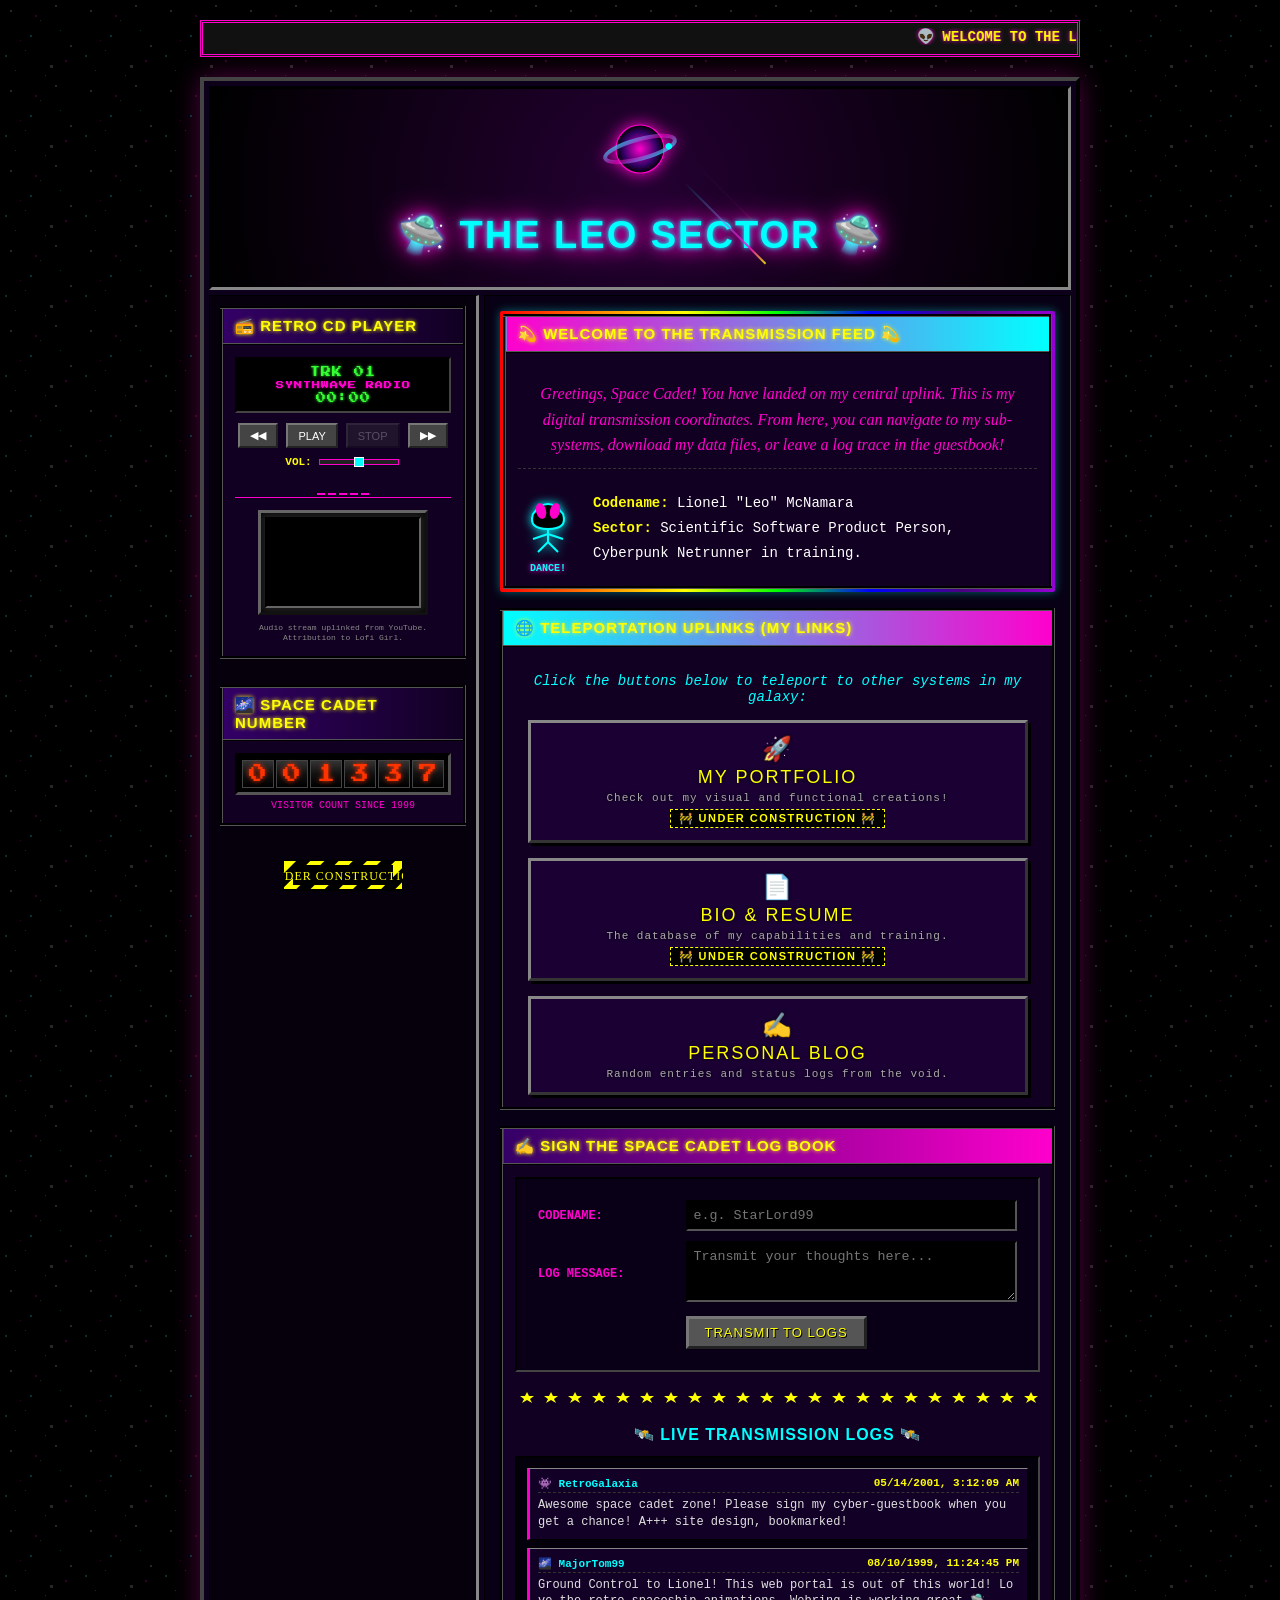
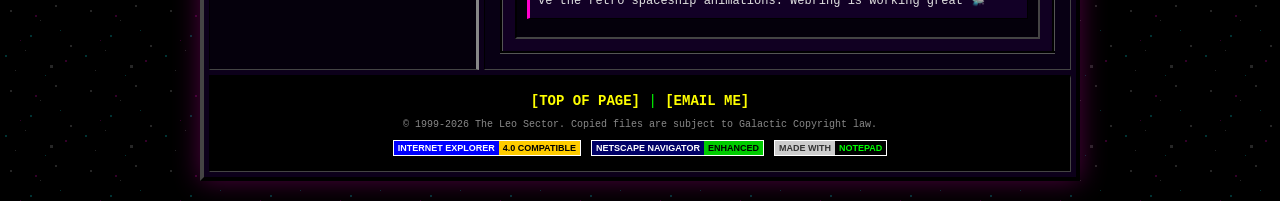
==== index.html @ 977c4b8e "Initial Commit" ====
<!DOCTYPE html>
<html lang="en">
<head>
    <meta charset="UTF-8">
    <meta name="viewport" content="width=device-width, initial-scale=1.0">
    <title>🛸 The Leo Sector 🛸</title>
    <link rel="stylesheet" href="style.css">
</head>
<body>

    <!-- Space Background Canvas for shooting stars / cursor trails -->
    <canvas id="trailCanvas"></canvas>

    <div class="page-wrapper">
        
        <!-- Retro Header Marquee -->
        <div class="marquee-container">
            <marquee scrollamount="6" behavior="scroll" direction="left">
                👽 WELCOME TO THE LEO SECTOR! 👽 -- TRANSMITTING LIVE FROM SECTOR 99 -- TURN ON THE SOUNDTRACK AND SIGN THE GUESTBOOK! -- [NEWS] NEW COOL RECTANGLE DETECTED IN DEEP SPACE -- 🛸
            </marquee>
        </div>

        <!-- Main Geocities Table Layout -->
        <table class="main-layout" align="center" border="3" cellpadding="10" cellspacing="5">
            <!-- Header Row -->
            <tr>
                <td colspan="2" class="header-banner" align="center">
                    <!-- Spinning Planet SVG -->
                    <svg class="spinning-planet" viewBox="0 0 100 100" width="80" height="80">
                        <defs>
                            <radialGradient id="planetGrad" cx="50%" cy="50%" r="50%">
                                <stop offset="0%" stop-color="#ff00cc" />
                                <stop offset="70%" stop-color="#330066" />
                                <stop offset="100%" stop-color="#000000" />
                            </radialGradient>
                            <linearGradient id="ringGrad" x1="0%" y1="0%" x2="100%" y2="100%">
                                <stop offset="0%" stop-color="#00ffff" stop-opacity="0.8" />
                                <stop offset="50%" stop-color="#ff00cc" stop-opacity="0.5" />
                                <stop offset="100%" stop-color="#00ffff" stop-opacity="0.8" />
                            </linearGradient>
                        </defs>
                        <!-- Planet Body -->
                        <circle cx="50" cy="50" r="30" fill="url(#planetGrad)" stroke="#ff00cc" stroke-width="1.5" />
                        <!-- Planet Ring -->
                        <ellipse cx="50" cy="50" rx="45" ry="12" fill="none" stroke="url(#ringGrad)" stroke-width="5" transform="rotate(-15, 50, 50)" />
                        <!-- Tiny Moon -->
                        <circle cx="20" cy="30" r="4" fill="#00ffff">
                            <animateTransform 
                                attributeName="transform" 
                                type="rotate" 
                                from="0 50 50" 
                                to="360 50 50" 
                                dur="6s" 
                                repeatCount="indefinite" />
                        </circle>
                    </svg>
                    
                    <h1 class="glow-text">🛸 THE LEO SECTOR 🛸</h1>
                </td>
            </tr>

            <!-- Main Content Area split into columns -->
            <tr class="content-row">
                <!-- Sidebar Column -->
                <td class="sidebar-column" valign="top" width="220">
                    <!-- CD Player Card -->
                    <table class="card-table" border="2" width="100%">
                        <tr>
                            <td class="card-header font-impact">📻 RETRO CD PLAYER</td>
                        </tr>
                        <tr>
                            <td class="card-body" align="center">
                                <div class="cd-display">
                                    <div class="track-number" id="cdTrack">TRK 01</div>
                                    <div class="track-name" id="cdTrackName">COSMIC DRIVE</div>
                                    <div class="track-time" id="cdTime">00:00</div>
                                </div>
                                <div class="cd-controls">
                                    <button id="btnPrev" class="cd-btn">◀◀</button>
                                    <button id="btnPlay" class="cd-btn">PLAY</button>
                                    <button id="btnStop" class="cd-btn" disabled>STOP</button>
                                    <button id="btnNext" class="cd-btn">▶▶</button>
                                </div>
                                <div class="cd-volume">
                                    <span class="vol-label">VOL:</span>
                                    <input type="range" id="volSlider" min="0" max="1" step="0.1" value="0.5">
                                </div>
                                <div class="cd-visualizer" id="cdVisualizer">
                                    <div class="vis-bar"></div>
                                    <div class="vis-bar"></div>
                                    <div class="vis-bar"></div>
                                    <div class="vis-bar"></div>
                                    <div class="vis-bar"></div>
                                </div>
                                <div class="crt-screen-container">
                                    <div class="crt-screen">
                                        <div id="ytPlayerFrame"></div>
                                    </div>
                                </div>
                                <div class="cd-attribution">
                                    Audio stream uplinked from YouTube.<br>
                                    Attribution to Lofi Girl.
                                </div>
                            </td>
                        </tr>
                    </table>

                    <br>

                    <!-- Visitor Counter Card -->
                    <table class="card-table" border="2" width="100%">
                        <tr>
                            <td class="card-header font-impact">🌌 SPACE CADET NUMBER</td>
                        </tr>
                        <tr>
                            <td class="card-body" align="center">
                                <div class="visitor-counter" id="visitorCounter">
                                    <span class="counter-digit">0</span>
                                    <span class="counter-digit">0</span>
                                    <span class="counter-digit">1</span>
                                    <span class="counter-digit">3</span>
                                    <span class="counter-digit">3</span>
                                    <span class="counter-digit">7</span>
                                </div>
                                <div style="font-size: 10px; margin-top: 5px; color: #ff00cc;">
                                    VISITOR COUNT SINCE 1999
                                </div>
                            </td>
                        </tr>
                    </table>

                    <br>



                    <!-- Under Construction Badge -->
                    <div align="center" class="badge-container">
                        <!-- Custom SVG Construction Barrier -->
                        <svg width="120" height="40" viewBox="0 0 120 40">
                            <defs>
                                <pattern id="stripe" width="20" height="20" patternUnits="userSpaceOnUse" patternTransform="rotate(45)">
                                    <rect width="10" height="20" fill="#ffff00"/>
                                    <rect x="10" width="10" height="20" fill="#000"/>
                                </pattern>
                            </defs>
                            <rect width="120" height="30" fill="url(#stripe)" stroke="#000" stroke-width="2"/>
                            <rect x="10" y="5" width="100" height="20" fill="#000"/>
                            <text x="60" y="20" fill="#ffff00" font-family="Impact" font-size="12" text-anchor="middle" letter-spacing="1">UNDER CONSTRUCTION</text>
                        </svg>
                    </div>

                </td>

                <!-- Main Content Column -->
                <td class="main-column" valign="top">
                    <!-- About Me Card -->
                    <div class="rainbow-border">
                        <table class="card-table main-card" border="2" width="100%">
                            <tr>
                                <td class="card-header font-impact" style="background: linear-gradient(90deg, #ff00cc, #00ffff);">
                                    💫 WELCOME TO THE TRANSMISSION FEED 💫
                                </td>
                            </tr>
                            <tr>
                                <td class="card-body">
                                    <p class="intro-paragraph">
                                        Greetings, Space Cadet! You have landed on my central uplink. This is my digital transmission coordinates. From here, you can navigate to my sub-systems, download my data files, or leave a log trace in the guestbook!
                                    </p>
                                    <div class="bio-container">
                                        <!-- Dancing Alien SVG -->
                                        <div class="dancing-alien">
                                            <svg viewBox="0 0 60 70" width="60" height="70">
                                                <g stroke="#00ffff" stroke-width="2" fill="none">
                                                    <!-- Head -->
                                                    <path d="M 15,30 Q 30,10 45,30 Q 50,45 30,45 Q 10,45 15,30 Z" fill="#000"/>
                                                    <!-- Eyes -->
                                                    <ellipse cx="23" cy="27" rx="5" ry="8" fill="#ff00cc" stroke="none" transform="rotate(-15, 23, 27)"/>
                                                    <ellipse cx="37" cy="27" rx="5" ry="8" fill="#ff00cc" stroke="none" transform="rotate(15, 37, 27)"/>
                                                    <!-- Body -->
                                                    <path d="M 30,45 L 30,58 L 20,68 M 30,58 L 40,68 M 30,50 L 15,55 M 30,50 L 45,55" />
                                                </g>
                                            </svg>
                                            <div class="alien-text blink-text">DANCE!</div>
                                        </div>
                                        <div class="bio-text">
                                            <strong>Codename:</strong> Lionel "Leo" McNamara <br>
                                            <strong>Sector:</strong> Scientific Software Product Person, Cyberpunk Netrunner in training.
                                        </div>
                                    </div>
                                </td>
                            </tr>
                        </table>
                    </div>

                    <br>

                    <!-- Link Aggregator Section -->
                    <table class="card-table main-card" border="2" width="100%">
                        <tr>
                            <td class="card-header font-impact" style="background: linear-gradient(90deg, #00ffff, #ff00cc);">
                                🌐 TELEPORTATION UPLINKS (MY LINKS)
                            </td>
                        </tr>
                        <tr>
                            <td class="card-body" align="center">
                                <p class="links-sub">Click the buttons below to teleport to other systems in my galaxy:</p>
                                
                                <div class="link-grid">
                                    <a href="#" onclick="alert('Uplink unavailable: The Portfolio system is currently under construction!'); return false;" class="geocities-link-btn font-impact">
                                        <span class="btn-icon">🚀</span>
                                        <span class="btn-text">MY PORTFOLIO</span>
                                        <span class="btn-desc">Check out my visual and functional creations!</span>
                                        <span class="btn-construction blink-text">🚧 UNDER CONSTRUCTION 🚧</span>
                                    </a>

                                    <a href="#" onclick="alert('Uplink unavailable: The Resume database is currently under construction!'); return false;" class="geocities-link-btn font-impact">
                                        <span class="btn-icon">📄</span>
                                        <span class="btn-text">BIO & RESUME</span>
                                        <span class="btn-desc">The database of my capabilities and training.</span>
                                        <span class="btn-construction blink-text">🚧 UNDER CONSTRUCTION 🚧</span>
                                    </a>

                                    <a href="https://www.thedeepsixes.com" target="_blank" class="geocities-link-btn font-impact">
                                        <span class="btn-icon">✍️</span>
                                        <span class="btn-text">PERSONAL BLOG</span>
                                        <span class="btn-desc">Random entries and status logs from the void.</span>
                                    </a>
                                </div>
                            </td>
                        </tr>
                    </table>

                    <br>

                    <!-- Space Cadet Guestbook -->
                    <table class="card-table main-card" border="2" width="100%">
                        <tr>
                            <td class="card-header font-impact" style="background: linear-gradient(90deg, #330066, #ff00cc);">
                                ✍️ SIGN THE SPACE CADET LOG BOOK
                            </td>
                        </tr>
                        <tr>
                            <td class="card-body">
                                <form id="guestbookForm" class="retro-form">
                                    <table border="0" cellpadding="4" width="100%">
                                        <tr>
                                            <td width="30%"><label for="gName" class="form-label">CODENAME:</label></td>
                                            <td><input type="text" id="gName" class="retro-input" required placeholder="e.g. StarLord99"></td>
                                        </tr>
                                        <tr>
                                            <td><label for="gMsg" class="form-label">LOG MESSAGE:</label></td>
                                            <td><textarea id="gMsg" rows="3" class="retro-input" required placeholder="Transmit your thoughts here..."></textarea></td>
                                        </tr>
                                        <tr>
                                            <td></td>
                                            <td>
                                                <button type="submit" class="retro-submit font-impact">TRANSMIT TO LOGS</button>
                                            </td>
                                        </tr>
                                    </table>
                                </form>

                                <hr class="star-divider">

                                <div class="guestbook-log">
                                    <h4 class="log-title font-impact">🛰️ LIVE TRANSMISSION LOGS 🛰️</h4>
                                    <div class="log-entries" id="logEntries">
                                        <!-- Dynamic entries will go here -->
                                    </div>
                                </div>
                            </td>
                        </tr>
                    </table>

                </td>
            </tr>
            
            <!-- Footer Row -->
            <tr>
                <td colspan="2" class="footer-row" align="center">
                    <div class="footer-links">
                        <a href="#">[TOP OF PAGE]</a> | <a href="mailto:leo@cyber-sector.net">[EMAIL ME]</a>
                    </div>
                    <p class="copyright-notice">
                        © 1999-2026 The Leo Sector. Copied files are subject to Galactic Copyright law.
                    </p>
                    
                    <div class="badges-row">
                        <!-- Retro Pixel Badges simulated with custom CSS layouts -->
                        <div class="pixel-badge badge-ie">
                            <span class="badge-blue">Internet Explorer</span><span class="badge-gold">4.0 Compatible</span>
                        </div>
                        <div class="pixel-badge badge-netscape">
                            <span class="badge-darkblue">Netscape Navigator</span><span class="badge-green">Enhanced</span>
                        </div>
                        <div class="pixel-badge badge-notepad">
                            <span class="badge-grey">MADE WITH</span><span class="badge-black">NOTEPAD</span>
                        </div>
                    </div>
                </td>
            </tr>
        </table>
    </div>

    <script src="main.js"></script>
</body>
</html>
---- style.css ----
/* ==========================================================================
   GEOCITIES SPACE THEME STYLESHEET
   ========================================================================== */

/* Retro Fonts */
@import url('https://fonts.googleapis.com/css2?family=Courier+Prime:wght@400;700&family=Press+Start+2P&display=swap');

.font-comic {
    font-family: "Comic Sans MS", "Comic Sans", cursive, sans-serif;
}
.font-impact {
    font-family: Impact, Haettenschweiler, "Arial Narrow Bold", sans-serif;
    letter-spacing: 1px;
}
.font-pixel {
    font-family: 'Press Start 2P', monospace;
}

/* Reset and Base Styles */
* {
    box-sizing: border-box;
}

body {
    margin: 0;
    padding: 0;
    background-color: #000000;
    /* Tiled Starry Background generated using a tiny SVG pattern */
    background-image: url("data:image/svg+xml,%3Csvg xmlns='http://www.w3.org/2000/svg' width='80' height='80' viewBox='0 0 80 80'%3E%3Cg fill='%23ffffff' fill-opacity='0.15'%3E%3Crect x='10' y='10' width='2' height='2'/%3E%3Crect x='40' y='20' width='1' height='1'/%3E%3Crect x='55' y='5' width='2' height='2'/%3E%3Crect x='25' y='50' width='1' height='1'/%3E%3Crect x='70' y='45' width='2' height='2'/%3E%3Crect x='15' y='70' width='1' height='1'/%3E%3Crect x='50' y='65' width='3' height='3'/%3E%3C/g%3E%3Cg fill='%2300ffff' fill-opacity='0.2'%3E%3Crect x='30' y='35' width='2' height='2'/%3E%3Crect x='60' y='30' width='1' height='1'/%3E%3Crect x='5' y='55' width='2' height='2'/%3E%3Crect x='45' y='75' width='1' height='1'/%3E%3C/g%3E%3Cg fill='%23ff00cc' fill-opacity='0.2'%3E%3Crect x='35' y='15' width='2' height='2'/%3E%3Crect x='65' y='60' width='2' height='2'/%3E%3Crect x='20' y='40' width='1' height='1'/%3E%3C/g%3E%3C/svg%3E");
    color: #00ff00; /* Classic neon green */
    font-family: "Courier New", Courier, monospace;
    font-size: 14px;
    overflow-x: hidden;
    cursor: url("data:image/svg+xml,%3Csvg xmlns='http://www.w3.org/2000/svg' width='24' height='24' viewBox='0 0 24 24'%3E%3Cpath fill='%2300ffff' stroke='%23ff00cc' stroke-width='1.5' d='M4.5,22V2l15,10L11.5,14L4.5,22z'/%3E%3C/svg%3E"), auto;
}

/* Custom Selection */
::selection {
    background: #ff00cc;
    color: #ffffff;
}

/* Canvas Overlay for cursor trails and shooting stars */
#trailCanvas {
    position: fixed;
    top: 0;
    left: 0;
    width: 100vw;
    height: 100vh;
    pointer-events: none;
    z-index: 9999;
}

/* Page Layout Wrapper */
.page-wrapper {
    width: 100%;
    max-width: 900px;
    margin: 0 auto;
    padding: 20px 10px;
}

/* Marquee Styles */
.marquee-container {
    background: #111;
    border: 3px double #ff00cc;
    padding: 5px 0;
    margin-bottom: 20px;
    color: #ffff00;
    font-weight: bold;
    text-shadow: 0 0 4px #ff00cc;
    font-family: "Courier New", Courier, monospace;
}

/* Main Table Layout Styling */
.main-layout {
    width: 100%;
    background-color: #0c001a;
    border: 4px outset #444;
    border-collapse: separate;
    box-shadow: 0 0 25px rgba(255, 0, 204, 0.3);
}

.header-banner {
    background-color: #05000c;
    background-image: radial-gradient(circle, #250033 0%, #000000 100%);
    border: 3px inset #333;
    padding: 20px;
    position: relative;
    overflow: hidden;
}

.glow-text {
    font-family: Impact, sans-serif;
    font-size: 38px;
    color: #00ffff;
    text-shadow: 0 0 5px #00ffff, 0 0 15px #ff00cc, 0 0 30px #ff00cc;
    letter-spacing: 2px;
    margin: 10px 0;
    animation: textGlow 2s ease-in-out infinite alternate;
}

@keyframes textGlow {
    from {
        text-shadow: 0 0 5px #00ffff, 0 0 10px #ff00cc, 0 0 20px #ff00cc;
    }
    to {
        text-shadow: 0 0 10px #00ffff, 0 0 20px #ff00cc, 0 0 40px #ff00cc, 0 0 50px #00ffff;
    }
}

/* Blinking Element */
.blink-text {
    animation: blinker 1s linear infinite;
    color: #ff00cc;
    font-weight: bold;
    text-shadow: 0 0 5px #ff00cc;
}

@keyframes blinker {
    50% {
        opacity: 0;
    }
}

/* Card Tables (Sidebar & Content Cards) */
.card-table {
    border-collapse: collapse;
    background-color: #110022;
    border: 3px outset #555;
    margin-bottom: 10px;
}

.card-header {
    background: linear-gradient(90deg, #330066, #110022);
    color: #ffff00;
    padding: 8px 12px;
    font-size: 15px;
    font-weight: bold;
    border-bottom: 2px inset #555;
    text-shadow: 0 0 4px #ffff00;
}

.card-body {
    padding: 12px;
    color: #ffffff;
}

.sidebar-column {
    background-color: #05000c;
    border-right: 3px inset #333;
}

.main-column {
    background-color: #080014;
    padding: 15px;
}

/* Spinning Planet & Animations */
.spinning-planet {
    margin-bottom: 10px;
    filter: drop-shadow(0 0 8px #ff00cc);
    animation: hoverPlanet 3s ease-in-out infinite alternate;
}

@keyframes hoverPlanet {
    0% { transform: translateY(0px) rotate(0deg); }
    100% { transform: translateY(-8px) rotate(5deg); }
}

/* CD Player UI */
.cd-display {
    background-color: #000;
    border: 2px inset #444;
    padding: 8px;
    font-family: 'Press Start 2P', monospace;
    font-size: 10px;
    color: #33ff33;
    text-align: center;
    margin-bottom: 10px;
    text-shadow: 0 0 3px #33ff33;
    letter-spacing: 1px;
}

.track-name {
    font-size: 8px;
    color: #ff00cc;
    margin: 4px 0;
    text-shadow: 0 0 2px #ff00cc;
    white-space: nowrap;
    overflow: hidden;
}

.cd-controls {
    display: flex;
    justify-content: center;
    gap: 8px;
    margin-bottom: 8px;
}

.cd-btn {
    font-family: Impact, sans-serif;
    background: #444;
    color: #fff;
    border: 2px outset #777;
    padding: 4px 10px;
    font-size: 11px;
    cursor: pointer;
}

.cd-btn:active:not(:disabled) {
    border-style: inset;
    background: #333;
}

.cd-btn:disabled {
    opacity: 0.3;
    cursor: not-allowed;
}

.cd-volume {
    display: flex;
    align-items: center;
    justify-content: center;
    gap: 5px;
    margin-top: 5px;
    font-size: 11px;
    color: #ffff00;
}

.vol-label {
    font-weight: bold;
}

#volSlider {
    width: 80px;
    height: 6px;
    background: #222;
    border: 1px solid #ff00cc;
    outline: none;
    -webkit-appearance: none;
}

#volSlider::-webkit-slider-thumb {
    -webkit-appearance: none;
    width: 10px;
    height: 10px;
    background: #00ffff;
    cursor: pointer;
    border: 1px solid #fff;
}

.cd-visualizer {
    display: flex;
    justify-content: center;
    align-items: flex-end;
    gap: 3px;
    height: 20px;
    margin-top: 10px;
    border-bottom: 1px solid #ff00cc;
    padding-bottom: 2px;
}

.vis-bar {
    width: 8px;
    height: 2px;
    background-color: #ff00cc;
}

/* Visitor Counter */
.visitor-counter {
    background-color: #000;
    border: 3px inset #555;
    display: inline-flex;
    padding: 4px;
    gap: 2px;
}

.counter-digit {
    background: linear-gradient(180deg, #333 0%, #111 50%, #000 100%);
    color: #ff3300;
    font-family: 'Press Start 2P', monospace;
    font-size: 18px;
    padding: 4px 6px;
    border: 1px solid #444;
    text-shadow: 0 0 5px #ff3300;
}

/* Webring Navigation */
.webring-nav {
    display: flex;
    justify-content: space-around;
    margin-top: 8px;
}

.webring-nav a {
    color: #00ffff;
    text-decoration: none;
}

.webring-nav a:hover {
    color: #ffff00;
    text-decoration: underline;
}

/* Badge Container */
.badge-container {
    padding: 8px 0;
}

/* Bio Layout */
.intro-paragraph {
    line-height: 1.6;
    color: #ff00cc;
    font-family: Georgia, serif;
    font-style: italic;
    font-size: 16px;
    text-align: center;
    border-bottom: 1px dashed #333;
    padding-bottom: 10px;
    margin-bottom: 15px;
}

.bio-container {
    display: flex;
    gap: 15px;
    align-items: center;
}

.dancing-alien {
    text-align: center;
    flex-shrink: 0;
}

.dancing-alien svg {
    animation: wiggleAlien 0.8s ease-in-out infinite alternate;
    filter: drop-shadow(0 0 5px #00ffff);
}

@keyframes wiggleAlien {
    0% { transform: scaleY(1) rotate(-5deg); }
    100% { transform: scaleY(0.9) rotate(5deg) translateY(4px); }
}

.alien-text {
    font-size: 10px;
    font-weight: bold;
    color: #00ffff;
    margin-top: 5px;
}

.bio-text {
    line-height: 1.8;
    color: #ffffff;
    font-size: 14px;
}

.bio-text strong {
    color: #ffff00;
}

/* Link Aggregator Grid */
.links-sub {
    color: #00ffff;
    margin-bottom: 15px;
    font-style: italic;
}

.link-grid {
    display: flex;
    flex-direction: column;
    gap: 15px;
    width: 100%;
    max-width: 500px;
    margin: 0 auto;
}

.geocities-link-btn {
    display: flex;
    flex-direction: column;
    align-items: center;
    justify-content: center;
    padding: 12px 10px;
    text-decoration: none;
    background-color: #1a0033;
    border: 3px outset #888;
    color: #ffff00 !important;
    text-shadow: 0 0 3px #000;
    transition: all 0.2s ease;
    box-shadow: 3px 3px 0px #000;
}

.geocities-link-btn:hover {
    background-color: #330066;
    border-style: inset;
    transform: translate(2px, 2px);
    box-shadow: 1px 1px 0px #000;
    color: #00ffff !important;
}

.btn-icon {
    font-size: 24px;
    margin-bottom: 4px;
}

.btn-text {
    font-size: 18px;
    letter-spacing: 2px;
}

.btn-desc {
    font-family: "Courier New", Courier, monospace;
    font-size: 11px;
    color: #aaaaaa;
    margin-top: 4px;
    font-weight: normal;
}

/* Rainbow Border Wrapper */
.rainbow-border {
    background: linear-gradient(90deg, #ff0000, #ff7f00, #ffff00, #00ff00, #0000ff, #4b0082, #9400d3);
    padding: 3px;
    border-radius: 2px;
    box-shadow: 0 0 10px rgba(0, 255, 255, 0.4);
}

.main-card {
    margin-bottom: 0px !important; /* Managed by wrapper margin */
}

/* Guestbook Styles */
.retro-form {
    background: #090018;
    border: 2px inset #444;
    padding: 15px;
    margin-bottom: 15px;
}

.form-label {
    color: #ff00cc;
    font-weight: bold;
    font-size: 12px;
}

.retro-input {
    width: 100%;
    background-color: #000;
    border: 2px inset #555;
    color: #00ff00;
    font-family: "Courier New", Courier, monospace;
    padding: 6px;
    outline: none;
}

.retro-input:focus {
    border-color: #00ffff;
    box-shadow: 0 0 5px #00ffff;
}

.retro-submit {
    background: #555;
    color: #ffff00;
    border: 3px outset #777;
    padding: 6px 16px;
    cursor: pointer;
    font-size: 13px;
    letter-spacing: 1px;
    text-shadow: 1px 1px 0 #000;
}

.retro-submit:active {
    border-style: inset;
    background: #333;
}

.star-divider {
    border: 0;
    height: 12px;
    background-image: url("data:image/svg+xml,%3Csvg xmlns='http://www.w3.org/2000/svg' width='24' height='12' viewBox='0 0 24 12'%3E%3Cpath fill='%23ffff00' d='M12,0 L14,4 L19,4 L15,7 L17,11 L12,8 L7,11 L9,7 L5,4 L10,4 Z'/%3E%3C/svg%3E");
    background-repeat: repeat-x;
    margin: 20px 0;
}

.guestbook-log {
    margin-top: 10px;
}

.log-title {
    color: #00ffff;
    text-align: center;
    margin-bottom: 12px;
    font-size: 16px;
    letter-spacing: 1px;
}

.log-entries {
    max-height: 250px;
    overflow-y: auto;
    border: 2px inset #444;
    background: #04000b;
    padding: 10px;
}

/* Scrollbar styles */
.log-entries::-webkit-scrollbar {
    width: 10px;
}
.log-entries::-webkit-scrollbar-track {
    background: #111;
}
.log-entries::-webkit-scrollbar-thumb {
    background: #555;
    border: 2px outset #888;
}

.log-entry {
    background: #120026;
    border: 1px outset #333;
    padding: 8px;
    margin-bottom: 8px;
    font-size: 12px;
    border-left: 3px solid #ff00cc;
}

.entry-header {
    display: flex;
    justify-content: space-between;
    color: #ffff00;
    font-weight: bold;
    margin-bottom: 4px;
    font-size: 11px;
    border-bottom: 1px dashed #333;
    padding-bottom: 2px;
}

.entry-header .entry-name {
    color: #00ffff;
}

.entry-body {
    color: #e0e0e0;
    line-height: 1.4;
    word-break: break-all;
}

/* Footer Section */
.footer-row {
    background-color: #000;
    border-top: 3px inset #333;
    padding: 15px 10px;
}

.footer-links a {
    color: #ffff00;
    text-decoration: none;
    font-weight: bold;
}

.footer-links a:hover {
    color: #ff00cc;
    text-decoration: underline;
}

.copyright-notice {
    font-size: 10px;
    color: #888888;
    margin: 10px 0;
}

.badges-row {
    display: flex;
    justify-content: center;
    flex-wrap: wrap;
    gap: 10px;
    margin-top: 10px;
}

/* Pixel Badges */
.pixel-badge {
    display: inline-flex;
    font-family: Arial, sans-serif;
    font-size: 9px;
    font-weight: bold;
    border: 1.5px solid #fff;
    box-shadow: 1px 1px 1px #000;
    text-transform: uppercase;
}

.pixel-badge span {
    padding: 2px 4px;
    display: flex;
    align-items: center;
}

.badge-blue { background-color: #0000ff; color: #fff; }
.badge-gold { background-color: #ffcc00; color: #000; }
.badge-darkblue { background-color: #000066; color: #fff; }
.badge-green { background-color: #00cc00; color: #000; }
.badge-grey { background-color: #cccccc; color: #333; }
.badge-black { background-color: #000000; color: #00ff00; }

/* Responsive adjustments */
@media (max-width: 768px) {
    .main-layout {
        display: block;
    }
    
    .main-layout tr {
        display: block;
        width: 100%;
    }
    
    .main-layout .content-row {
        display: flex;
        flex-direction: column-reverse;
        width: 100%;
    }
    
    .main-layout td {
        display: block;
        width: 100% !important;
    }
    
    .sidebar-column {
        border-right: none;
        border-top: 3px inset #333;
        border-bottom: none;
        padding-top: 20px;
    }
    
    .bio-container {
        flex-direction: column;
        text-align: center;
    }

    .glow-text {
        font-size: 26px;
    }

    .spinning-planet {
        width: 60px;
        height: 60px;
    }

    /* Guestbook Form Stack */
    .retro-form table, 
    .retro-form tbody, 
    .retro-form tr, 
    .retro-form td {
        display: block;
        width: 100% !important;
    }
    
    .retro-form td {
        padding: 5px 0;
    }

    .retro-form label {
        display: inline-block;
        margin-bottom: 4px;
    }
}

@media (max-width: 480px) {
    .page-wrapper {
        padding: 8px 4px;
    }
    
    .card-body {
        padding: 8px;
    }
    
    .intro-paragraph {
        font-size: 14px;
    }

    .geocities-link-btn {
        padding: 10px 6px;
    }

    .btn-text {
        font-size: 15px;
    }

    .badges-row {
        gap: 6px;
    }
}

.btn-construction {
    display: inline-block;
    color: #ffff00;
    font-size: 11px;
    margin-top: 5px;
    border: 1px dashed #ffff00;
    padding: 2px 8px;
    background-color: #000;
    text-shadow: none;
    letter-spacing: 1.5px;
}

/* CRT TV Monitor Screen inside Sidebar */
.crt-screen-container {
    margin-top: 12px;
    background-color: #222;
    border: 3px outset #666;
    padding: 4px;
    width: 170px;
    height: 105px;
    box-shadow: inset 0 0 10px #000;
    position: relative;
    overflow: hidden;
}

.crt-screen {
    width: 100%;
    height: 100%;
    background-color: #000;
    border: 2px inset #111;
    position: relative;
}

.crt-screen iframe {
    width: 100%;
    height: 100%;
    border: none;
    pointer-events: none; /* YouTube API controls only */
}

/* scanlines animation/overlay */
.crt-screen::after {
    content: " ";
    display: block;
    position: absolute;
    top: 0; left: 0; bottom: 0; right: 0;
    background: linear-gradient(rgba(18, 16, 16, 0) 50%, rgba(0, 0, 0, 0.25) 50%);
    background-size: 100% 3px;
    z-index: 10;
    pointer-events: none;
}

.cd-attribution {
    font-size: 8px;
    color: #888;
    margin-top: 8px;
    line-height: 1.3;
    font-family: Courier, monospace;
    text-align: center;
}
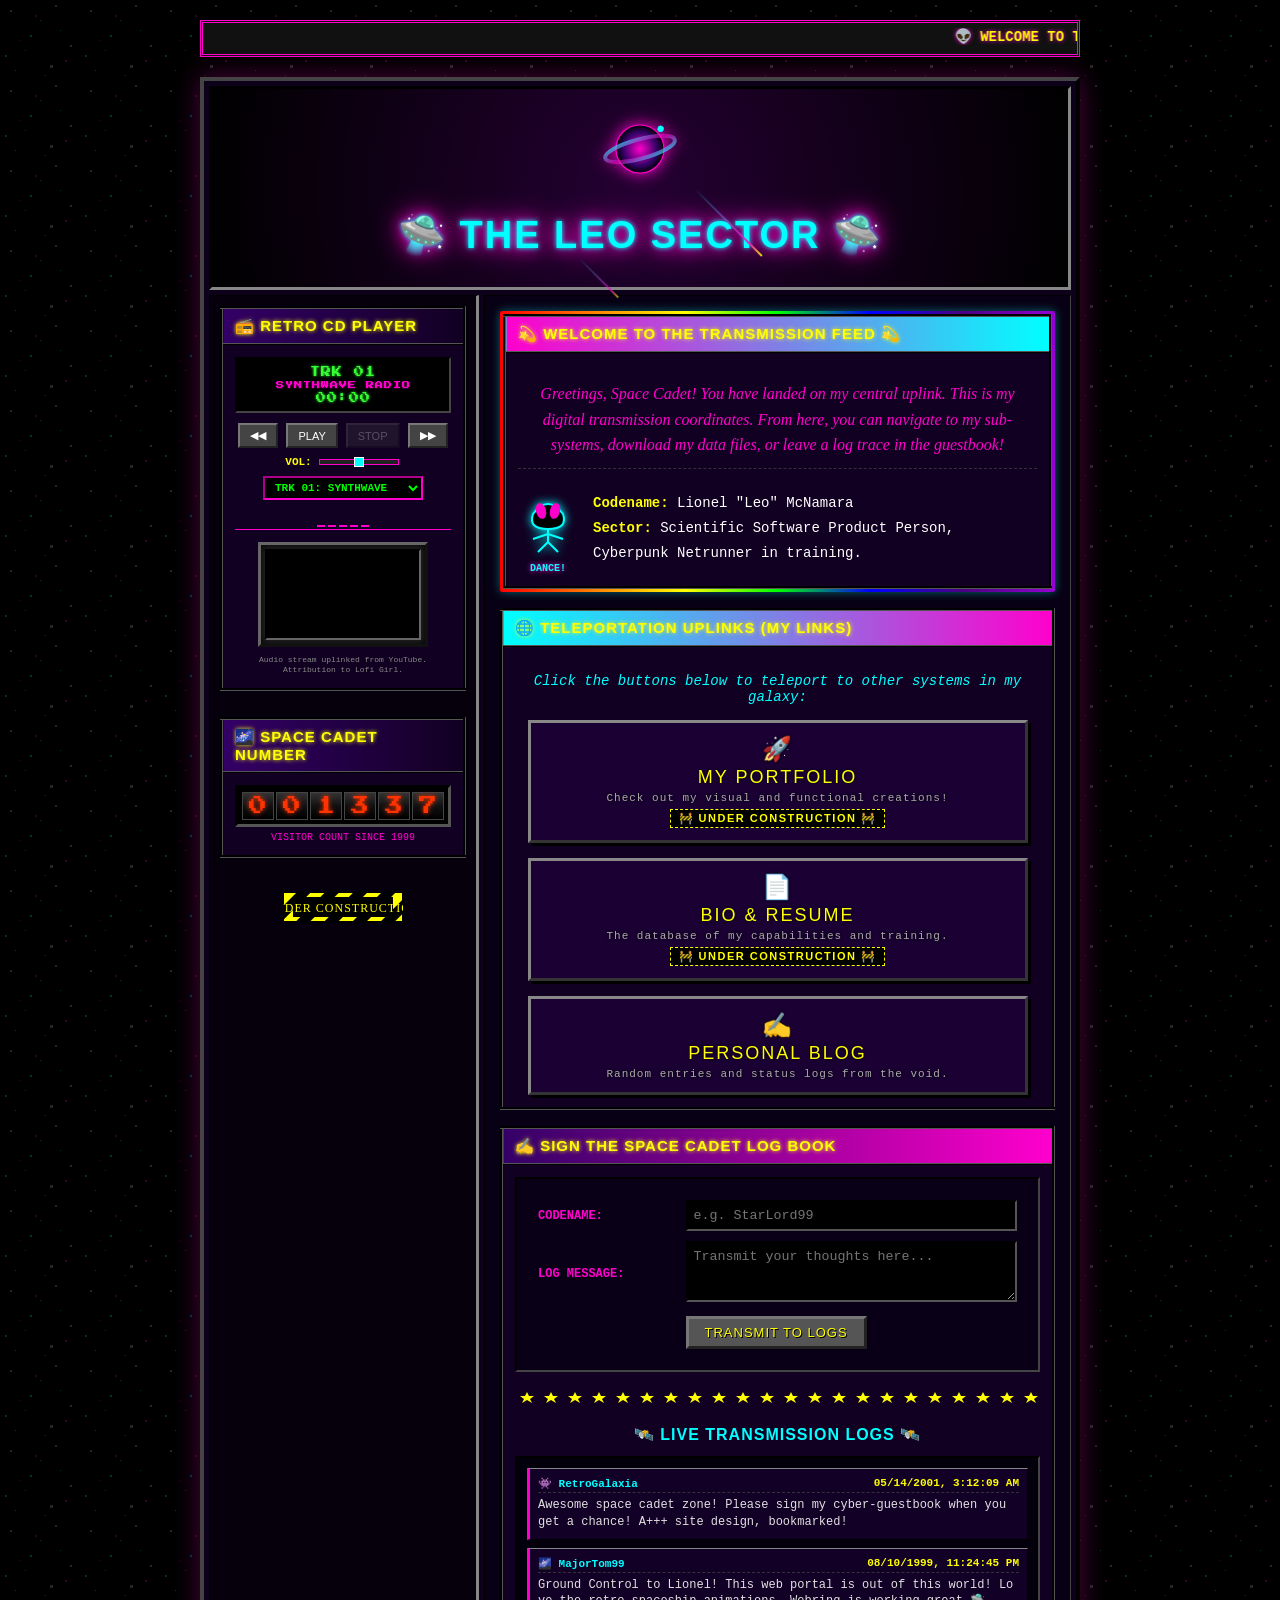
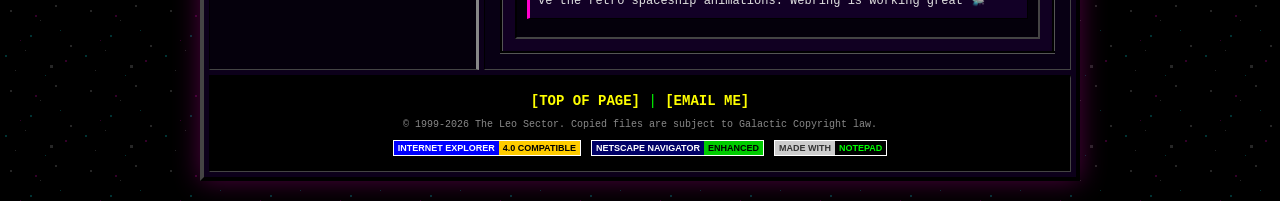
==== commit e78be42d: "Add track select dropdown menu" ====
--- a/index.html
+++ b/index.html
@@ -84,6 +84,16 @@
                                 <div class="cd-volume">
                                     <span class="vol-label">VOL:</span>
                                     <input type="range" id="volSlider" min="0" max="1" step="0.1" value="0.5">
+                                </div>
+                                <div class="cd-selector">
+                                    <select id="trackSelect" class="retro-select">
+                                        <option value="0">TRK 01: SYNTHWAVE</option>
+                                        <option value="1">TRK 02: LOFI HIP HOP</option>
+                                        <option value="2">TRK 03: COSMIC RADIO</option>
+                                        <option value="3">TRK 04: TOKYO NIGHT</option>
+                                        <option value="4">TRK 05: 1999 MOMENTUM</option>
+                                        <option value="5">TRK 06: 1999 MEMORY</option>
+                                    </select>
                                 </div>
                                 <div class="cd-visualizer" id="cdVisualizer">
                                     <div class="vis-bar"></div>
--- a/style.css
+++ b/style.css
@@ -249,6 +249,26 @@
     border: 1px solid #fff;
 }
 
+.cd-selector {
+    margin-top: 8px;
+    width: 100%;
+    display: flex;
+    justify-content: center;
+}
+
+.retro-select {
+    background-color: #000;
+    border: 2px inset #ff00cc;
+    color: #00ff00;
+    font-family: 'Courier New', Courier, monospace;
+    font-size: 11px;
+    font-weight: bold;
+    padding: 3px 6px;
+    width: 160px;
+    outline: none;
+    cursor: pointer;
+}
+
 .cd-visualizer {
     display: flex;
     justify-content: center;
